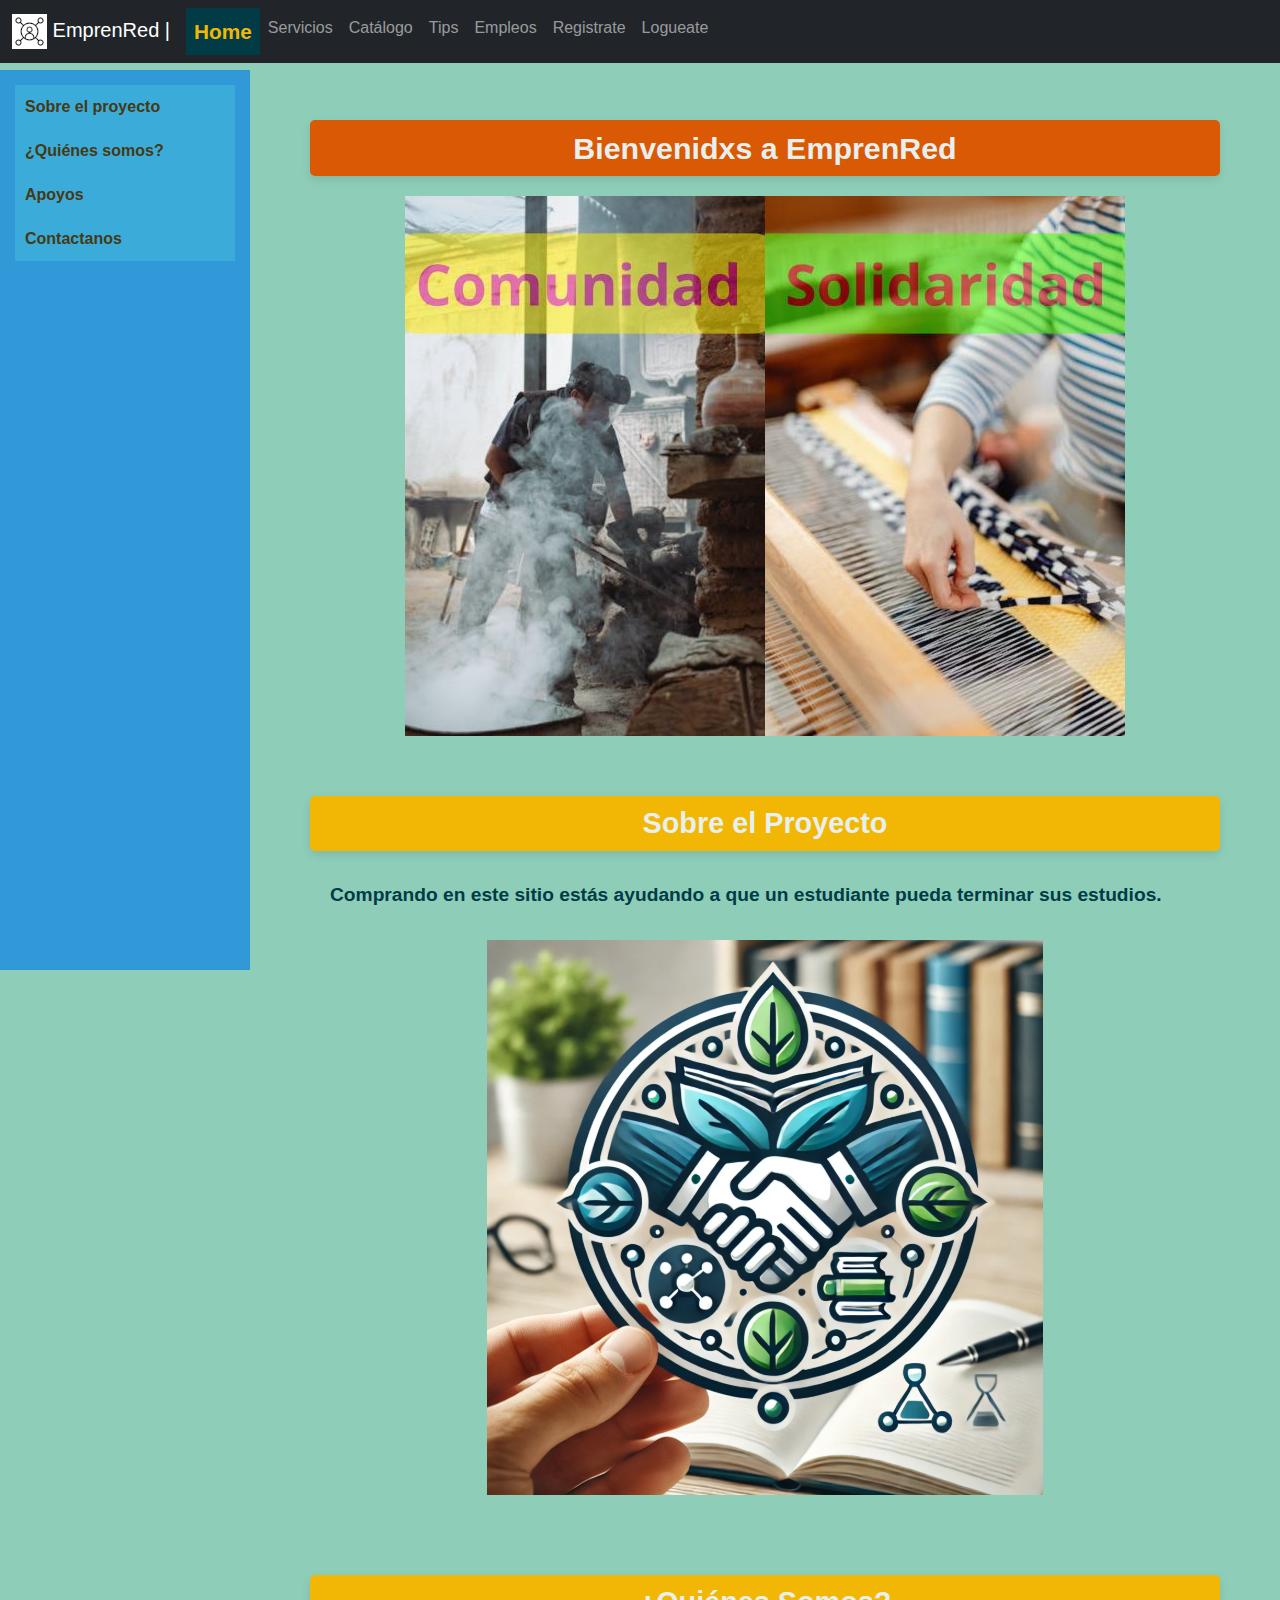
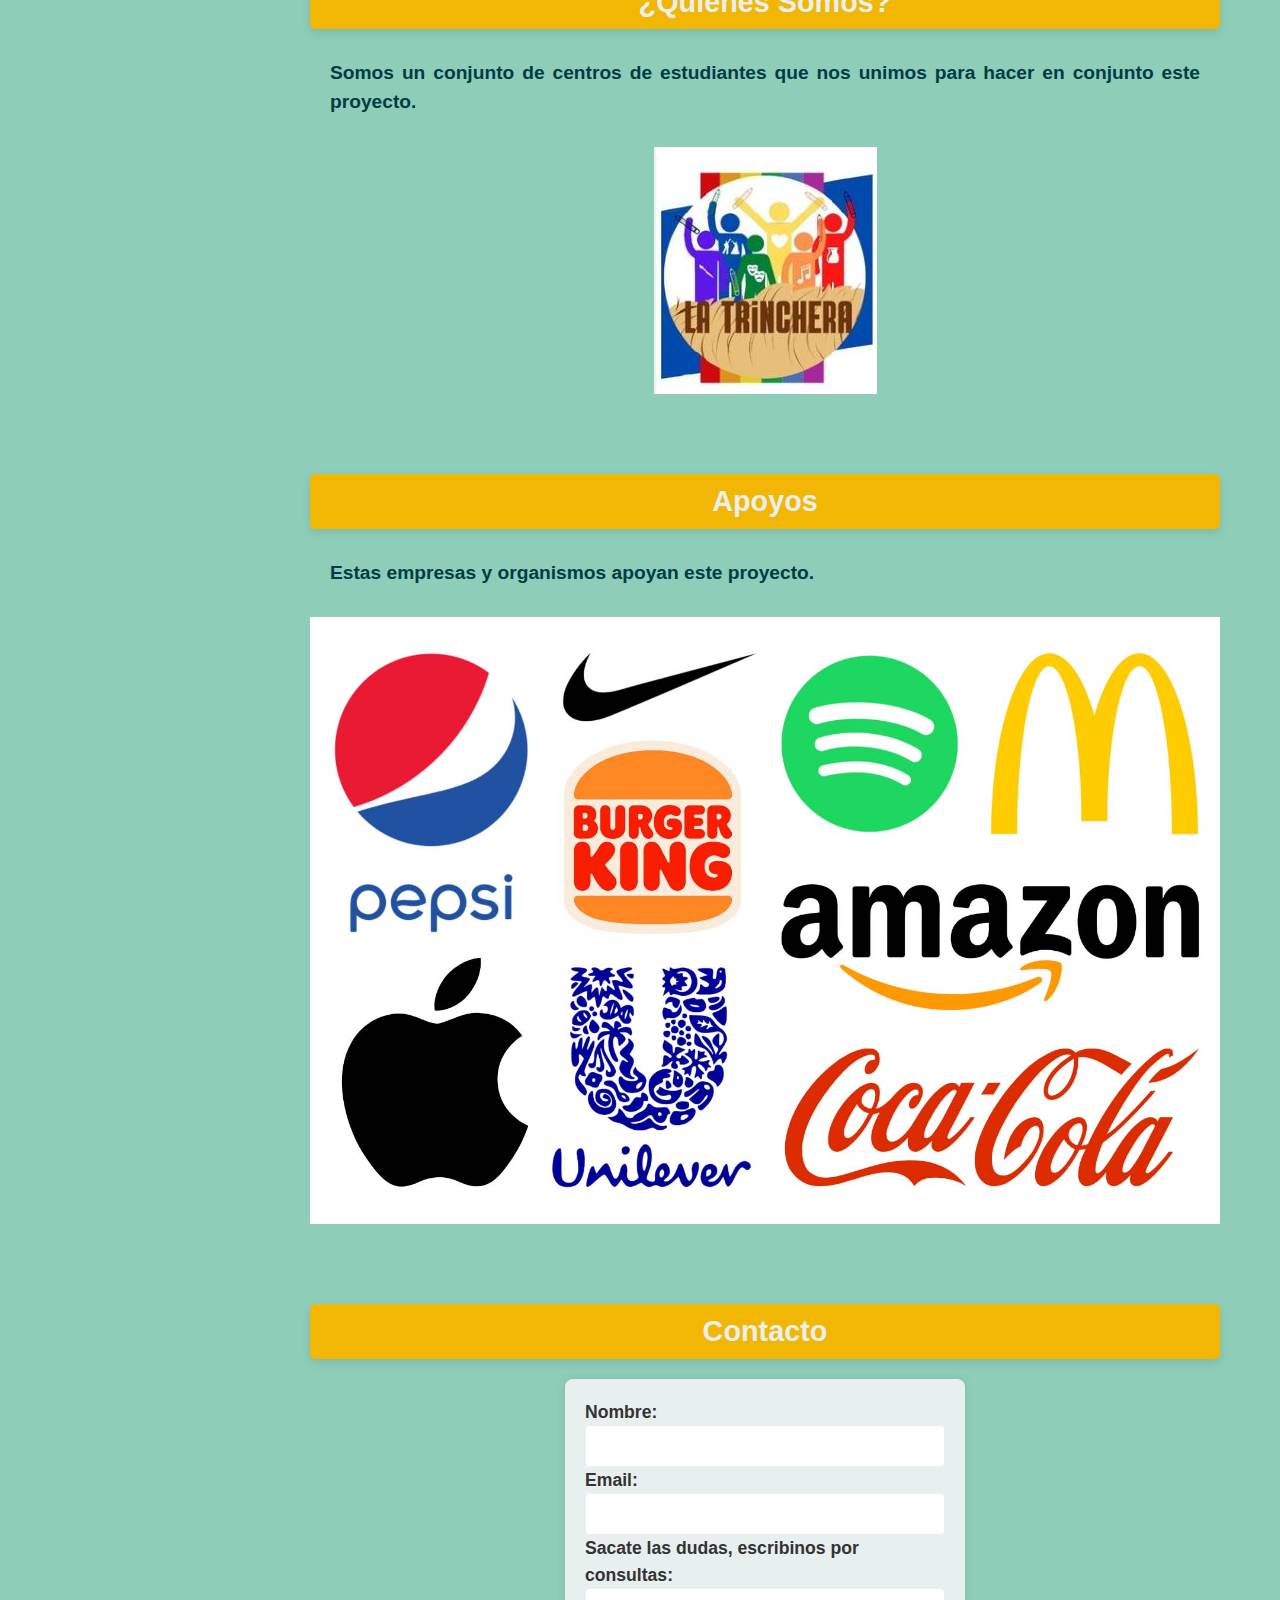
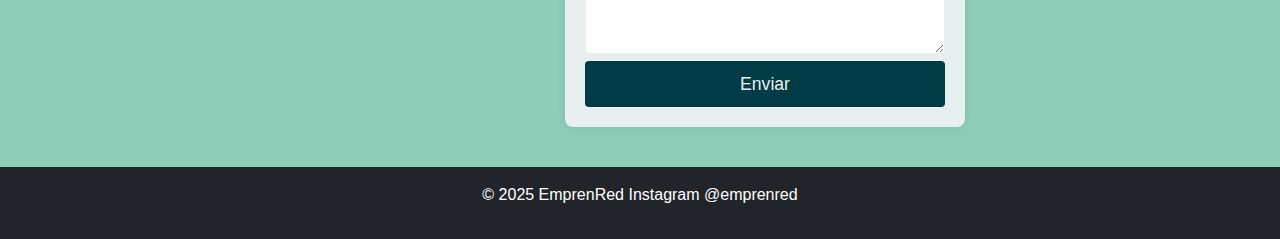
==== index.html @ e6a3099e "Primer Commit" ====
<!DOCTYPE html>
<html lang="es">

<head>
    <meta charset="UTF-8">
    <meta name="viewport" content="width=device-width, initial-scale=1.0">
    <title>Inicio - EmprenRed</title>
    <!-- cdn Bootstrap -->
    <link href="https://cdn.jsdelivr.net/npm/bootstrap@5.3.0-alpha1/dist/css/bootstrap.min.css" rel="stylesheet">
    <!-- Estilos en CSS -->
    <link rel="stylesheet" href="css/styles.css">
</head>

<body>
    <header>
        <nav class="navbar navbar-expand-sm navbar-dark bg-dark fixed-top">
            <div class="container-fluid">
                <a class="navbar-brand" href="index.html">
                    <img src="assets/img/loguito.gif" alt="Logo EmprenRed" width="35" height="35"
                        class="d-inline-block align-text-medium">
                    EmprenRed |
                </a>
                <button class="navbar-toggler" type="button" data-bs-toggle="collapse" data-bs-target="#navbarNav">
                    <span class="navbar-toggler-icon"></span>
                </button>
                <div id="navbarNav" class="collapse navbar-collapse">
                    <ul class="navbar-nav">
                        <li class="nav-item"><a class="nav-link active" href="index.html">Home</a></li>
                        <li class="nav-item"><a class="nav-link" href="pages/servicios.html">Servicios</a></li>
                        <li class="nav-item"><a class="nav-link" href="pages/catalogo.html">Catálogo</a></li>
                        <li class="nav-item"><a class="nav-link" href="pages/Tips.html">Tips</a></li>
                        <li class="nav-item"><a class="nav-link" href="pages/bolsa_empleo.html">Empleos</a></li>
                        <li class="nav-item"><a class="nav-link" href="pages/registrate.html">Registrate</a></li>
                        <li class="nav-item"><a class="nav-link" href="pages/iniciar.html">Logueate</a></li>
                    </ul>
                </div>
            </div>
        </nav>
    </header>

    <!-- Main -->
    <main>
        <div class="container-fluid">
            <div class="row">
                <!-- Submenú -->
                <section class="col-md-2 submenu">
                    <ul class="submenu-lista">
                        <li class="submenu-lista-item"><a href="#sobre-proyecto">Sobre el proyecto</a></li>
                        <li class="submenu-lista-item"><a href="#quienes-somos">¿Quiénes somos?</a></li>
                        <li class="submenu-lista-item"><a href="#apoyos">Apoyos</a></li>
                        <li class="submenu-lista-item"><a href="#contacto">Contactanos</a></li>
                    </ul>
                </section>

                <!-- Contenido Principal -->
                <section class="seccion-ppal">
                    <h1 class="texto-ultra-destacado">Bienvenidxs a EmprenRed</h1>

                    <!-- Carrousel -->
                    <div id="carouselExample" class="carousel slide" data-bs-ride="carousel" data-bs-interval="3000">
                        <div class="carousel-inner">
                            <div class="carousel-item active">
                                <img src="assets/img/Carrousel/carrousel-1.jpg" class="d-block w-100"
                                    alt="Imagen 1 del carrusel">
                            </div>
                            <div class="carousel-item">
                                <img src="assets/img/Carrousel/carrousel-2.jpg" class="d-block w-100"
                                    alt="Imagen 2 del carrusel">
                            </div>
                            <div class="carousel-item">
                                <img src="assets/img/Carrousel/carrousel-3.jpg" class="d-block w-100"
                                    alt="Imagen 3 del carrusel">
                            </div>
                            <div class="carousel-item">
                                <img src="assets/img/Carrousel/carrousel-4.jpg" class="d-block w-100"
                                    alt="Imagen 4 del carrusel">
                            </div>
                        </div>
                    </div>
                </section>

                <!-- Sobre el proyecto -->
                <section id="sobre-proyecto" class="seccion-ppal">
                    <h2 class="texto-destacado">Sobre el Proyecto</h2>
                    <p class="letra-comun">Comprando en este sitio estás ayudando a que un estudiante pueda terminar sus estudios.</p>
                    <img src="assets/img/imagencentral.PNG" alt="Sobre el proyecto" class="imagen-destacada">
                </section>

                <!-- Quienes Somos -->
                <section id="quienes-somos" class="seccion-ppal">
                    <h2 class="texto-destacado">¿Quiénes Somos?</h2>
                    <p class="letra-comun">Somos un conjunto de centros de estudiantes que nos unimos para hacer en conjunto este
                        proyecto.</p>
                    <img src="assets/img/home/LaTrinchera.JPG" alt="Quiénes somos" class="imagen-destacada">
                </section>

                <!-- Apoyos -->
                <section id="apoyos" class="seccion-ppal">
                    <h2 class="texto-destacado">Apoyos</h2>
                    <p class="letra-comun">Estas empresas y organismos apoyan este proyecto.</p>
                    <img src="assets/img/home/apoyos/empresas.jpg" alt="Empresas que apoyan el proyecto"
                        class="imagen-destacada">
                </section>

                <!-- Sección Contacto -->
                <section id="contacto" class="seccion-ppal">
                    <h2 class="texto-destacado">Contacto</h2>
                    <form action="#" method="post" class="formulario-contacto">
                        <label for="nombre">Nombre:</label>
                        <input type="text" id="nombre" name="nombre" required>
                        <label for="email">Email:</label>
                        <input type="email" id="email" name="email" required>
                        <label for="consulta">Sacate las dudas, escribinos por consultas:</label>
                        <textarea id="consulta" name="consulta" required></textarea>
                        <button type="submit">Enviar</button>
                    </form>
                </section>
            </div>
        </div>
    </main>

    <!-- Footer -->
    <footer>
        <div class="bg-dark text-white p-3">
            <p class="text-center">© 2025 EmprenRed Instagram @emprenred</p>
        </div>
    </footer>

    <script src="https://cdn.jsdelivr.net/npm/bootstrap@5.3.0-alpha1/dist/js/bootstrap.bundle.min.js"></script>
</body>

</html>
---- css/styles.css ----
/* VARIABLES #################################################*/
:root {
    --col-bkg-destacado: #F2B705;
    --col-menu-act-bkg: #013b46; /*590202*/
    --col-fondo: #8eceb9;
    --col-claro: rgb(231, 240, 238);
    --col-submenu-bkg: #3299D9;
    --col-submenu-interior-bkg: #3BACD9;
    --col-submenu-txt-foco: #d95904;
    --col-submenu-txt: #463914;
    --col-submenu-bkg-foco: #29e0c8;
}

/* FONTS #################################################*/
.letra-comun {
    color: var(--col-menu-act-bkg); /* Texto en blanco */
    font-weight: bold; /* Texto en negrita */
    padding: 10px 20px; /* Espaciado interno */
    text-align:justify; /* Centrado del texto */
    font-size: 1.2rem; 
    transition: transform 0.3s ease-in-out; /* Efecto de animación */
}


.letra-moderna {
    font-family: "Pacifico", cursive;
    background-color: var(--col-submenu-bkg); /* Color de fondo destacado */
    color: var(--col-claro); /* Texto en blanco */
    font-weight: bold; /* Texto en negrita */
    padding: 10px 20px; /* Espaciado interno */
    border-radius: 5px; /* Bordes redondeados */
    text-align: center; /* Centrado del texto */
    margin: 20px 0; /* Espaciado alrededor */
    font-size: 1.5rem; 
    box-shadow: 0 4px 10px rgba(0, 0, 0, 0.1); /* Sombra sutil para dar profundidad */
    transition: transform 0.3s ease-in-out; /* Efecto de animación */
}

.texto-destacado {
    background-color: var(--col-bkg-destacado); /* Color de fondo destacado */
    color: var(--col-claro); /* Texto en blanco */
    font-weight: bold; /* Texto en negrita */
    padding: 10px 20px; /* Espaciado interno */
    border-radius: 5px; /* Bordes redondeados */
    text-align: center; /* Centrado del texto */
    margin: 20px 0; /* Espaciado alrededor */
    font-size: 1.8rem; 
    box-shadow: 0 4px 10px rgba(0, 0, 0, 0.1); /* Sombra sutil para dar profundidad */
    transition: transform 0.3s ease-in-out; /* Efecto de animación */
}

.letra-moderna:hover {
    transform: scale(1.05); /* Aumento de tamaño al pasar el cursor */
    background-color: #013b46; /* Cambio de color al hacer hover */
}

.texto-destacado:hover {
    transform: scale(1.05); /* Aumento de tamaño al pasar el cursor */
    background-color: #013b46; /* Cambio de color al hacer hover */
}

.texto-ultra-destacado {
    background-color: var(--col-submenu-txt-foco); /* Color de fondo destacado */
    color: var(--col-claro); /* Texto en blanco */
    font-weight: bold; /* Texto en negrita */
    padding: 10px 20px; /* Espaciado interno */
    border-radius: 5px; /* Bordes redondeados */
    text-align: center; /* Centrado del texto */
    margin: 20px 0; /* Espaciado alrededor */
    font-size: 1.9rem; 
    box-shadow: 0 4px 10px rgba(0, 0, 0, 0.1); /* Sombra sutil para dar profundidad */
    transition: transform 0.3s ease-in-out; /* Efecto de animación */
}

.texto-ultra-destacado:hover {
    transform: scale(1.05); /* Aumento de tamaño al pasar el cursor */
    background-color: #013b46; /* Cambio de color al hacer hover */
}
/* IMAGENES ##############################################*/


  /* Estilos para imágenes destacadas */
.imagen-destacada {
    max-width: 100%; /* Asegura que la imagen no sea más ancha que su contenedor */
    height: auto; /* Mantiene la proporción de la imagen */
    display: block; /* Evita espacios no deseados debajo de la imagen */
    margin: 20px auto; /* Centra la imagen y agrega un margen */
    transition: transform 0.3s ease; /* Transición suave para el efecto hover */
  }
  
  /* Efecto hover para ampliar la imagen */
  .imagen-destacada:hover {
    transform: scale(1.1); /* Amplía la imagen al 110% de su tamaño original */
  }


/* GENERAL #################################################*/
body {
    padding-top: 10px !important;
    font-family: Arial, sans-serif;
    background-color: var(--col-fondo);
    display: flex;
    flex-direction: column;
    min-height: 100vh;
    margin: 0;
}

main {
    margin-top: 70px;
    flex-grow: 1;
    padding: 0 15px;

    display: flex;
    justify-content: center;
    align-items: center;
}

footer {
    margin-top: 20px;
    flex-shrink: 0;
    text-align: center;
}

/* MENÚ HORIZONTAL #################################################*/
.loguito {
    width: 45px;
    height: 45px;
}

.navbar.fixed-top {
    position: fixed;
    top: 0;
    right: 0;
    left: 0;
    z-index: 1030;
}

.nav-link {
    font-weight: 200;
    transition: font-size 0.4s ease, color 0.4s ease, background-color 0.4s ease;
}

.nav-link:hover {
    font-size: 1.3rem;
    font-weight: bold;
}

.nav-link.active {
    background-color: var(--col-menu-act-bkg);
    color: var(--col-bkg-destacado) !important;
    font-size: 1.3rem;
    font-weight: bold;
}

/*  ################################################################################################################### 
/   ############################## Mobile First -- Pantallas menores a 768px  ############################################
/   ################################################################################################################*/

/* SUBMENÚ VERTICAL #################################################*/


 
.submenu {
    position: fixed;
    top: 70px; /* Ajusta según la altura del navbar */
    left: 0;
    width: 250px;
    height: 100vh;
    background-color: var(--col-submenu-bkg);
    padding: 15px;
    overflow-y: auto;
}

.submenu-lista {
    list-style: none;
    padding: 0;
    margin: 0;
}

.submenu-lista-item {
    background-color: var(--col-submenu-interior-bkg);
    transition: font-size 0.4s ease, color 0.4s ease, background-color 0.4s ease;
}

.submenu-lista-item:hover {
    background-color: var(--col-submenu-bkg-foco);
    color: var(--col-submenu-txt-foco) !important;
}
 
.submenu-lista-item a {
    color: var(--col-submenu-txt) !important;
    text-decoration: none;
    font-weight: bold;
    display: block;
    padding: 10px;
    transition: color 0.4s ease, font-size 0.4s ease;  /* Agregamos la transición de color */
}


.submenu-lista-item a:hover {
    color: var(--col-submenu-txt-foco) !important;
    font-size: 1.3rem;
    font-weight: bold;
}

/* A la derecha del submenú Vertical*/
.seccion-ppal {
    margin-left: 250px; /* Debe coincidir con el ancho del .submenu */
    padding: 20px;
    width: calc(100% - 250px); /* Para que ocupe el resto del espacio */
}

/* CARROUSEL #################################################*/
.carousel-inner {
    max-height: 600px;
    overflow: hidden;
}
 
  /* Estilos para el carrusel */
  .carousel-item img {
    width: 100%; /* Ocupa el 100% del ancho del contenedor */
    height: auto; /* Mantiene la proporción */
    max-height: 600px; /* Altura máxima para el carrusel */
    object-fit: cover; /* Asegura que la imagen cubra el espacio sin distorsionarse */
  }

.carousel {
    max-width: 720px;
    margin: 0 auto;
    overflow: hidden;
}

/* FORMULARIOS #################################################*/
form {
    max-width: 400px;
    margin: 0 auto;
    padding: 20px;
    background: var(--col-claro);
    border-radius: 8px;
    box-shadow: 0 0 10px rgba(0, 0, 0, 0.1);
}

form label {
    font-size: 1.1rem;
    font-weight: bold;
    color: #333;
}

form input,
form textarea {
    width: 100%;
    padding: 8px;
    border: 1px solid var(--col-claro);
    border-radius: 4px;
}

form button {
    width: 100%;
    padding: 10px;
    background: var(--col-menu-act-bkg);
    color: var(--col-claro);
    font-size: 1.1rem;
    border: none;
    border-radius: 4px;
    cursor: pointer;
}

form button:hover {
    background: darkred;
}

/* GRID DE TARJETAS #################################################*/
.grid-tarjetas {
    display: grid;
    gap: 20px;
    padding: 20px;
    justify-content: center;
}

.card {
    display: flex;
    flex-direction: column;
    justify-content: space-between;
    height: 100%;
}

/* CATALOGO #################################################*/
.fixed-menu {
    position: relative;
    top: 0;
    left: 0;
    width: 100%;
    max-height: none;
    overflow-y: visible;
    background-color: var(--col-claro);
    padding: 10px 20px;
    box-sizing: border-box;
    margin-bottom: 20px;
}

.catalogo-content {
    margin-left: 0;
    width: 100%;
    padding: 20px;
    box-sizing: border-box;
    max-height: none;
    overflow-y: visible;
}

/* BOLSA DE EMPLEO #################################################*/

.dropdown-menu {
    overflow-y: auto; /* Agrega scroll si hay muchas opciones */
    background-color: var(--col-submenu-bkg); /* Fondo del menú */
    border: 1px solid var(--col-submenu-txt); /* Borde del menú */
}

.fixed-dropdown {
    position: fixed;
    top: 80px; /* Ajustá según la altura de tu navbar */
    left: 20px; /* Ajustá según tu diseño */
    z-index: 1050; /* Para que quede por encima de otros elementos */
}

.dropdown-item {
    color: var(--col-submenu-txt) !important; /* Color del texto */
    padding: 10px 20px; /* Espaciado interno */
    transition: background-color 0.3s ease, color 0.3s ease; /* Transición suave */
}

.dropdown-item:hover {
    background-color: var(--col-submenu-bkg-foco); /* Fondo al hacer hover */
    color: var(--col-submenu-txt-foco) !important; /* Color del texto al hacer hover */
}

/*  ################################################################################################################### 
/   ############################## Tablet: pantallas a partir de 768px  #################################################
/   ################################################################################################################*/

@media (min-width: 768px) {
    main {
        display: flex;
        padding: 0 20px;
    }

    .fixed-menu {
        position: fixed;
        top: 70px;
        left: 20px;
        width: 300px;
        max-height: calc(100vh - 70px);
        overflow-y: auto;
        margin-bottom: 0;
        padding: 20px;
    }

    .catalogo-content {
        margin-left: 340px;
        width: calc(100% - 340px);
        max-height: calc(100vh - 70px);
        overflow-y: auto;
        padding: 20px;
    }

    .grid-tarjetas {
        grid-template-columns: repeat(2, 1fr);
    }
}

/*  ################################################################################################################### 
/   ############################## Desktop: pantallas a partir de 1024px #################################################
/   ################################################################################################################*/

@media (min-width: 1024px) {
    main {
        padding: 0 40px;
    }

    .fixed-menu {
        left: 40px;
        width: 300px;
        padding: 20px;
    }

    .catalogo-content {
        margin-left: 340px;
        width: calc(100% - 340px);
        height: calc(100vh - 180px);
        overflow-y: auto;
        padding: 20px;
        box-sizing: border-box;
    }

    .scrollspy-example-2 {
        height: 100%;
        position: relative;
        scroll-behavior: smooth;
    }

    .scrollspy-example-2>div::before {
        content: "";
        display: block;
        height: 70px;
        margin-top: -70px;
        visibility: hidden;
    }

    .catalogo-content .scrollspy-example-2>div {
        scroll-margin-top: 70px;
    }

    .grid-tarjetas {
        grid-template-columns: repeat(3, 1fr);
        grid-template-rows: repeat(4, auto);
    }
}
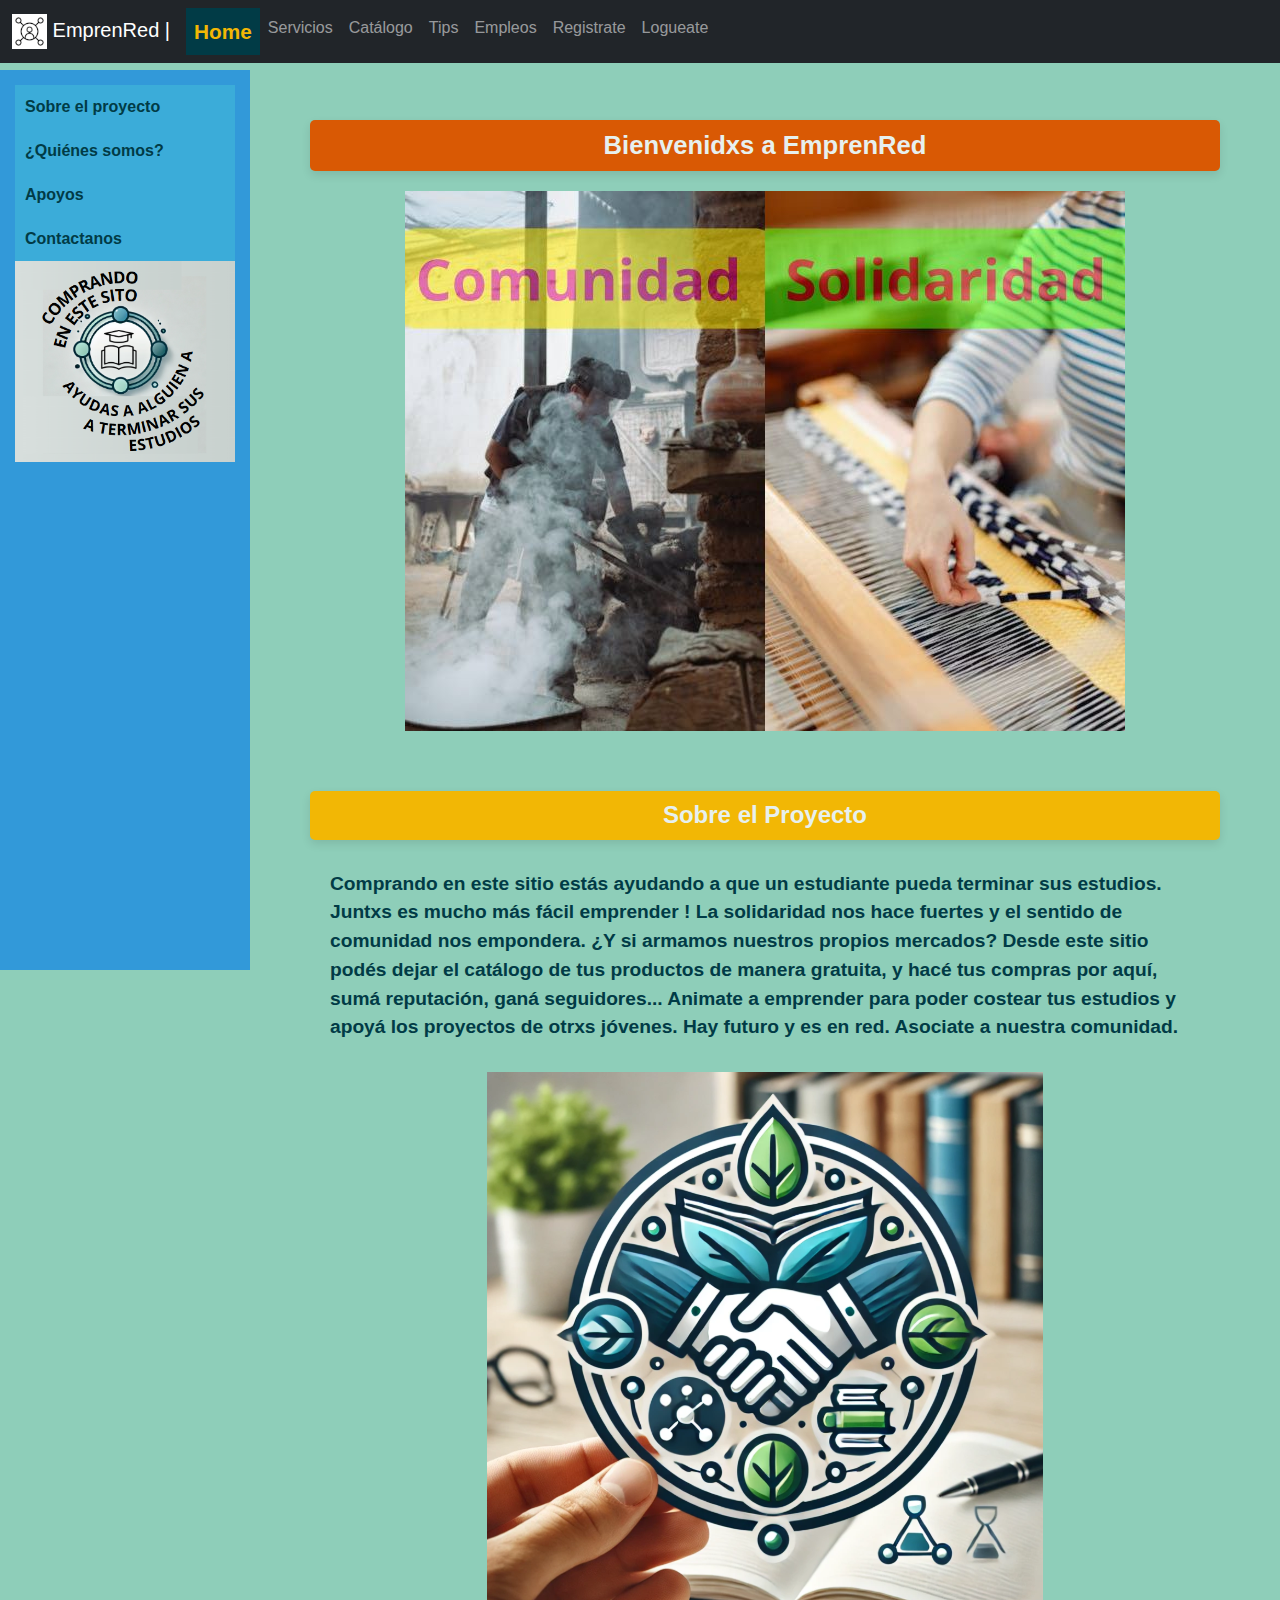
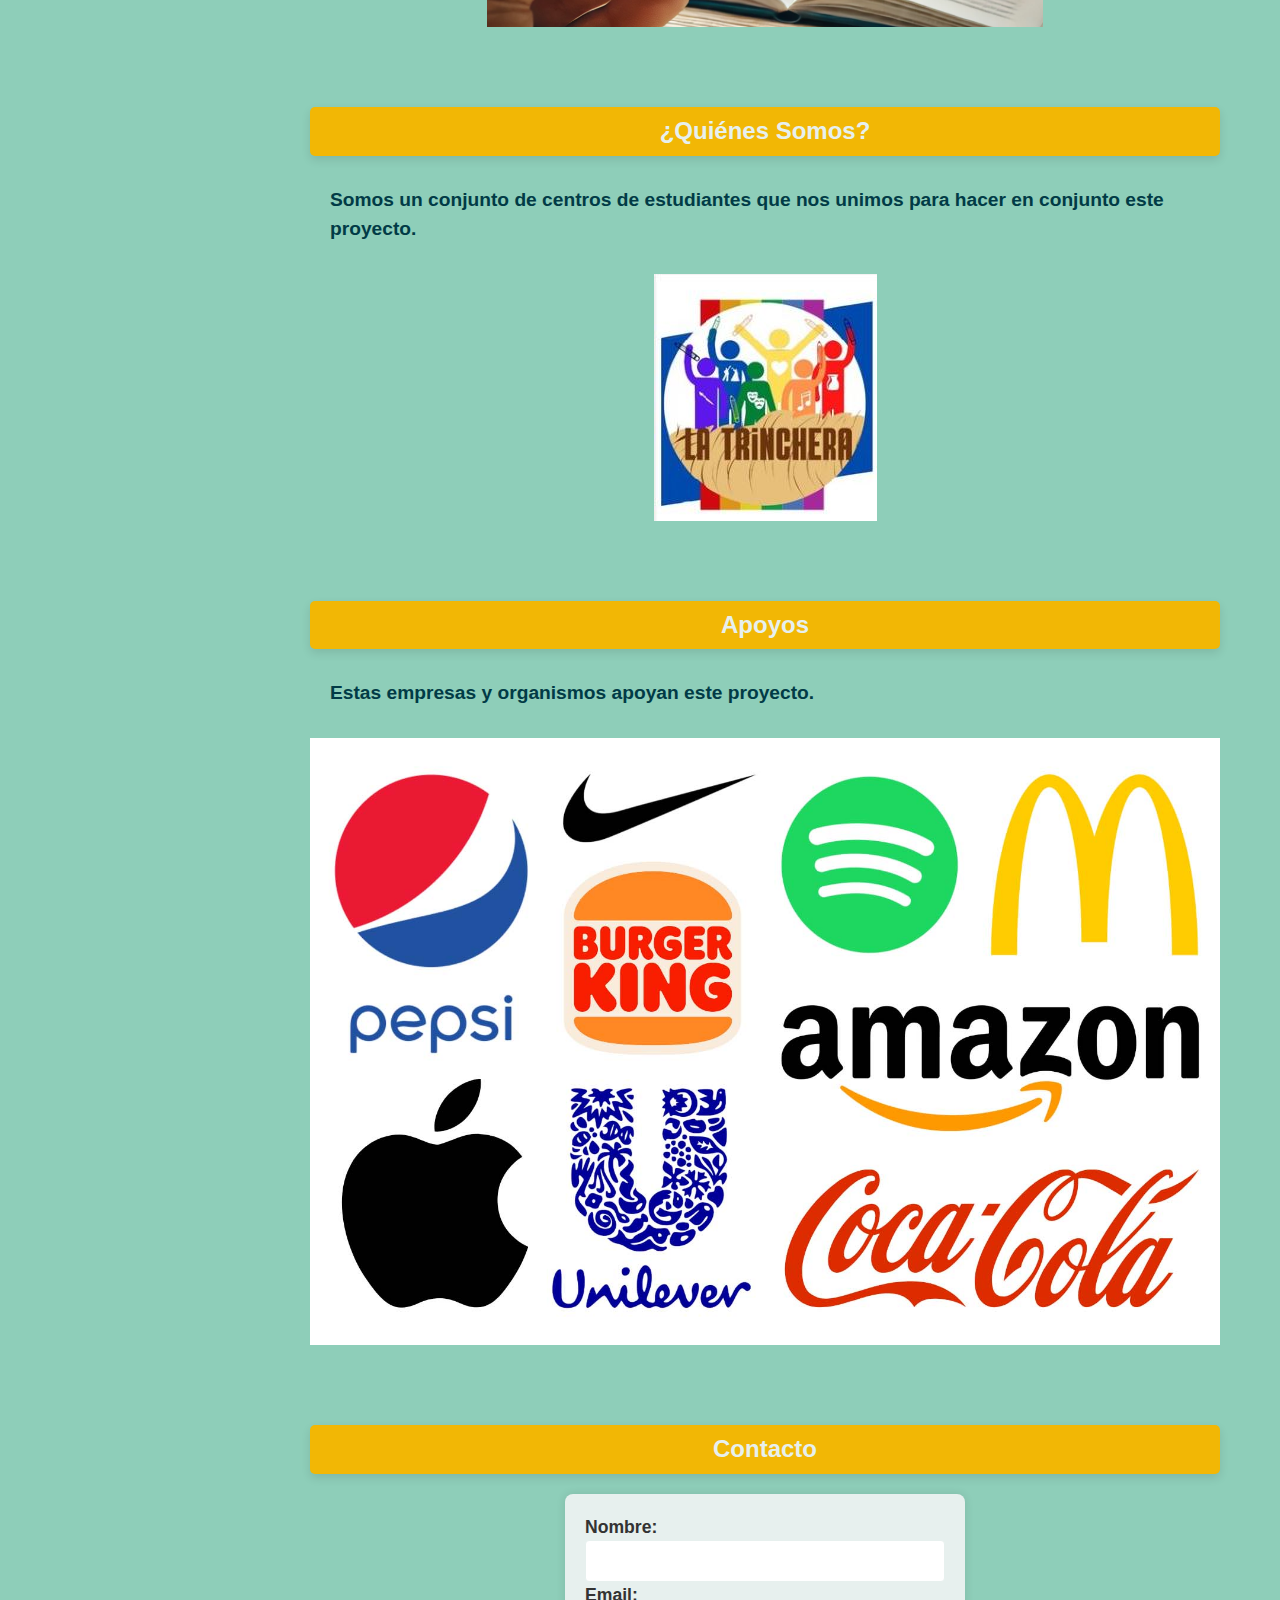
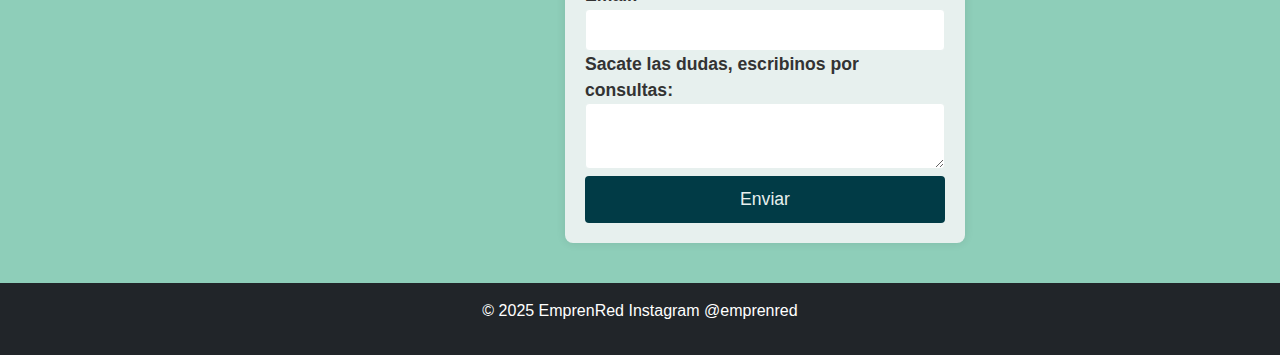
==== commit f4372d7c: "Versión Final" ====
--- a/index.html
+++ b/index.html
@@ -50,10 +50,13 @@
                         <li class="submenu-lista-item"><a href="#apoyos">Apoyos</a></li>
                         <li class="submenu-lista-item"><a href="#contacto">Contactanos</a></li>
                     </ul>
+                    <img src="assets/img/home/comprando.png" class="d-block w-100"
+                    alt="Comprando en este sitio ayudás a estudiantes">
                 </section>
 
                 <!-- Contenido Principal -->
                 <section class="seccion-ppal">
+
                     <h1 class="texto-ultra-destacado">Bienvenidxs a EmprenRed</h1>
 
                     <!-- Carrousel -->
@@ -82,7 +85,7 @@
                 <!-- Sobre el proyecto -->
                 <section id="sobre-proyecto" class="seccion-ppal">
                     <h2 class="texto-destacado">Sobre el Proyecto</h2>
-                    <p class="letra-comun">Comprando en este sitio estás ayudando a que un estudiante pueda terminar sus estudios.</p>
+                    <p class="letra-comun">Comprando en este sitio estás ayudando a que un estudiante pueda terminar sus estudios. Juntxs es mucho más fácil emprender ! La solidaridad nos hace fuertes y el sentido de comunidad nos empondera. ¿Y si armamos nuestros propios mercados? Desde este sitio podés dejar el catálogo de tus productos de manera gratuita, y hacé tus compras por aquí, sumá reputación, ganá seguidores... Animate a emprender para poder costear tus estudios y apoyá los proyectos de otrxs jóvenes. Hay futuro y es en red. Asociate a nuestra comunidad.</p>
                     <img src="assets/img/imagencentral.PNG" alt="Sobre el proyecto" class="imagen-destacada">
                 </section>
 
--- a/css/styles.css
+++ b/css/styles.css
@@ -1,32 +1,43 @@
 /* VARIABLES #################################################*/
 :root {
-    --col-bkg-destacado: #F2B705;
-    --col-menu-act-bkg: #013b46; /*590202*/
     --col-fondo: #8eceb9;
     --col-claro: rgb(231, 240, 238);
-    --col-submenu-bkg: #3299D9;
-    --col-submenu-interior-bkg: #3BACD9;
-    --col-submenu-txt-foco: #d95904;
-    --col-submenu-txt: #463914;
-    --col-submenu-bkg-foco: #29e0c8;
+    --col-calido-intenso: #d95904;
+    --col-calido-suave: #F2B705;
+    --col-frio-intenso: #013b46;  
+    --col-frio-suave1: #3299D9;
+    --col-frio-suave2: #3BACD9;
+    --col-frio-suave3: #29e0c8;
 }
 
 /* FONTS #################################################*/
 .letra-comun {
-    color: var(--col-menu-act-bkg); /* Texto en blanco */
+    color: var(--col-frio-intenso);
     font-weight: bold; /* Texto en negrita */
     padding: 10px 20px; /* Espaciado interno */
-    text-align:justify; /* Centrado del texto */
+    text-align: left; /* Centrado del texto */
     font-size: 1.2rem; 
     transition: transform 0.3s ease-in-out; /* Efecto de animación */
 }
 
-
 .letra-moderna {
     font-family: "Pacifico", cursive;
-    background-color: var(--col-submenu-bkg); /* Color de fondo destacado */
-    color: var(--col-claro); /* Texto en blanco */
-    font-weight: bold; /* Texto en negrita */
+    background-color: var(--col-frio-suave1); 
+    color: var(--col-claro); 
+    font-weight: bold;  
+    padding: 10px 20px; /* Espaciado interno */
+    border-radius: 5px; /* Bordes redondeados */
+    text-align: center; /* Centrado del texto */
+    margin: 20px 0; /* Espaciado alrededor */
+    font-size: 1.3rem; 
+    box-shadow: 0 4px 10px rgba(0, 0, 0, 0.1); /* Sombra sutil para dar profundidad */
+    transition: transform 0.3s ease-in-out; /* Efecto de animación */
+}
+
+.texto-destacado {
+    background-color: var(--col-calido-suave);  
+    color: var(--col-claro);  
+    font-weight: bold;  
     padding: 10px 20px; /* Espaciado interno */
     border-radius: 5px; /* Bordes redondeados */
     text-align: center; /* Centrado del texto */
@@ -36,54 +47,41 @@
     transition: transform 0.3s ease-in-out; /* Efecto de animación */
 }
 
-.texto-destacado {
-    background-color: var(--col-bkg-destacado); /* Color de fondo destacado */
-    color: var(--col-claro); /* Texto en blanco */
+.letra-moderna:hover {
+    transform: scale(1.05); /* Aumento de tamaño al pasar el cursor */
+    background-color: var(--col-frio-intenso); /* Cambio de color al hacer hover */
+}
+
+.texto-destacado:hover {
+    transform: scale(1.05); /* Aumento de tamaño al pasar el cursor */
+    background-color: var(--col-frio-intenso); /* Cambio de color al hacer hover */
+}
+
+.texto-ultra-destacado {
+    background-color: var(--col-calido-intenso);  
+    color: var(--col-claro);  
     font-weight: bold; /* Texto en negrita */
     padding: 10px 20px; /* Espaciado interno */
     border-radius: 5px; /* Bordes redondeados */
     text-align: center; /* Centrado del texto */
     margin: 20px 0; /* Espaciado alrededor */
-    font-size: 1.8rem; 
+    font-size: 1.6rem; 
     box-shadow: 0 4px 10px rgba(0, 0, 0, 0.1); /* Sombra sutil para dar profundidad */
     transition: transform 0.3s ease-in-out; /* Efecto de animación */
 }
 
-.letra-moderna:hover {
-    transform: scale(1.05); /* Aumento de tamaño al pasar el cursor */
-    background-color: #013b46; /* Cambio de color al hacer hover */
-}
-
-.texto-destacado:hover {
-    transform: scale(1.05); /* Aumento de tamaño al pasar el cursor */
-    background-color: #013b46; /* Cambio de color al hacer hover */
-}
-
-.texto-ultra-destacado {
-    background-color: var(--col-submenu-txt-foco); /* Color de fondo destacado */
-    color: var(--col-claro); /* Texto en blanco */
-    font-weight: bold; /* Texto en negrita */
-    padding: 10px 20px; /* Espaciado interno */
-    border-radius: 5px; /* Bordes redondeados */
-    text-align: center; /* Centrado del texto */
-    margin: 20px 0; /* Espaciado alrededor */
-    font-size: 1.9rem; 
-    box-shadow: 0 4px 10px rgba(0, 0, 0, 0.1); /* Sombra sutil para dar profundidad */
-    transition: transform 0.3s ease-in-out; /* Efecto de animación */
-}
-
 .texto-ultra-destacado:hover {
     transform: scale(1.05); /* Aumento de tamaño al pasar el cursor */
-    background-color: #013b46; /* Cambio de color al hacer hover */
+    background-color: var(--col-frio-intenso);; /* Cambio de color al hacer hover */
 }
 /* IMAGENES ##############################################*/
 
 
   /* Estilos para imágenes destacadas */
 .imagen-destacada {
-    max-width: 100%; /* Asegura que la imagen no sea más ancha que su contenedor */
+    max-width: 100%; /*que la imagen no sea más ancha que su contenedor */
     height: auto; /* Mantiene la proporción de la imagen */
-    display: block; /* Evita espacios no deseados debajo de la imagen */
+    display: block; /* Evitar espacios no deseados debajo de la imagen */
     margin: 20px auto; /* Centra la imagen y agrega un margen */
     transition: transform 0.3s ease; /* Transición suave para el efecto hover */
   }
@@ -91,6 +89,25 @@
   /* Efecto hover para ampliar la imagen */
   .imagen-destacada:hover {
     transform: scale(1.1); /* Amplía la imagen al 110% de su tamaño original */
+  }
+
+  /* BOTON ##############################################*/
+
+  .boton-volver {
+    padding: 10px 20px;
+    background-color:var(--col-frio-suave1);
+    color: var(--col-claro);
+    border: none;
+    border-radius: 5px;
+    cursor: pointer;
+    font-size: 30px;
+    width: 100%;
+    position: absolute; 
+    top: 100px;           
+  }
+
+  .boton-volver:hover {
+    background-color: var(--col-frio-intenso);;
   }
 
 
@@ -146,8 +163,8 @@
 }
 
 .nav-link.active {
-    background-color: var(--col-menu-act-bkg);
-    color: var(--col-bkg-destacado) !important;
+    background-color: var(--col-frio-intenso);
+    color: var(--col-calido-suave) !important;
     font-size: 1.3rem;
     font-weight: bold;
 }
@@ -166,7 +183,7 @@
     left: 0;
     width: 250px;
     height: 100vh;
-    background-color: var(--col-submenu-bkg);
+    background-color: var(--col-frio-suave1);
     padding: 15px;
     overflow-y: auto;
 }
@@ -178,27 +195,27 @@
 }
 
 .submenu-lista-item {
-    background-color: var(--col-submenu-interior-bkg);
+    background-color: var(--col-frio-suave2);
     transition: font-size 0.4s ease, color 0.4s ease, background-color 0.4s ease;
 }
 
 .submenu-lista-item:hover {
-    background-color: var(--col-submenu-bkg-foco);
-    color: var(--col-submenu-txt-foco) !important;
+    background-color: var(--col-frio-suave3);
+    color: var(--col-calido-intenso) !important;
 }
  
 .submenu-lista-item a {
-    color: var(--col-submenu-txt) !important;
+    color: var(--col-frio-intenso) !important;
     text-decoration: none;
     font-weight: bold;
     display: block;
     padding: 10px;
-    transition: color 0.4s ease, font-size 0.4s ease;  /* Agregamos la transición de color */
+    transition: color 0.4s ease, font-size 0.4s ease;  /* Transición de color */
 }
 
 
 .submenu-lista-item a:hover {
-    color: var(--col-submenu-txt-foco) !important;
+    color: var(--col-calido-intenso) !important;
     font-size: 1.3rem;
     font-weight: bold;
 }
@@ -257,7 +274,7 @@
 form button {
     width: 100%;
     padding: 10px;
-    background: var(--col-menu-act-bkg);
+    background: var(--col-frio-intenso);
     color: var(--col-claro);
     font-size: 1.1rem;
     border: none;
@@ -266,7 +283,7 @@
 }
 
 form button:hover {
-    background: darkred;
+    background: var(--col-frio-suave1);
 }
 
 /* GRID DE TARJETAS #################################################*/
@@ -311,26 +328,26 @@
 
 .dropdown-menu {
     overflow-y: auto; /* Agrega scroll si hay muchas opciones */
-    background-color: var(--col-submenu-bkg); /* Fondo del menú */
-    border: 1px solid var(--col-submenu-txt); /* Borde del menú */
+    background-color: var(--col-frio-suave1);  
+    border: 1px solid var(--col-frio-intenso);  
 }
 
 .fixed-dropdown {
     position: fixed;
-    top: 80px; /* Ajustá según la altura de tu navbar */
-    left: 20px; /* Ajustá según tu diseño */
+    top: 80px; 
+    left: 20px;  
     z-index: 1050; /* Para que quede por encima de otros elementos */
 }
 
 .dropdown-item {
-    color: var(--col-submenu-txt) !important; /* Color del texto */
-    padding: 10px 20px; /* Espaciado interno */
+    color: var(--col-frio-intenso) !important;   
+    padding: 10px 20px;  
     transition: background-color 0.3s ease, color 0.3s ease; /* Transición suave */
 }
 
 .dropdown-item:hover {
-    background-color: var(--col-submenu-bkg-foco); /* Fondo al hacer hover */
-    color: var(--col-submenu-txt-foco) !important; /* Color del texto al hacer hover */
+    background-color: var(--col-frio-suave3); /* Fondo al hacer hover */
+    color: var(--col-calido-intenso) !important; /* Color del texto al hacer hover */
 }
 
 /*  ################################################################################################################### 
